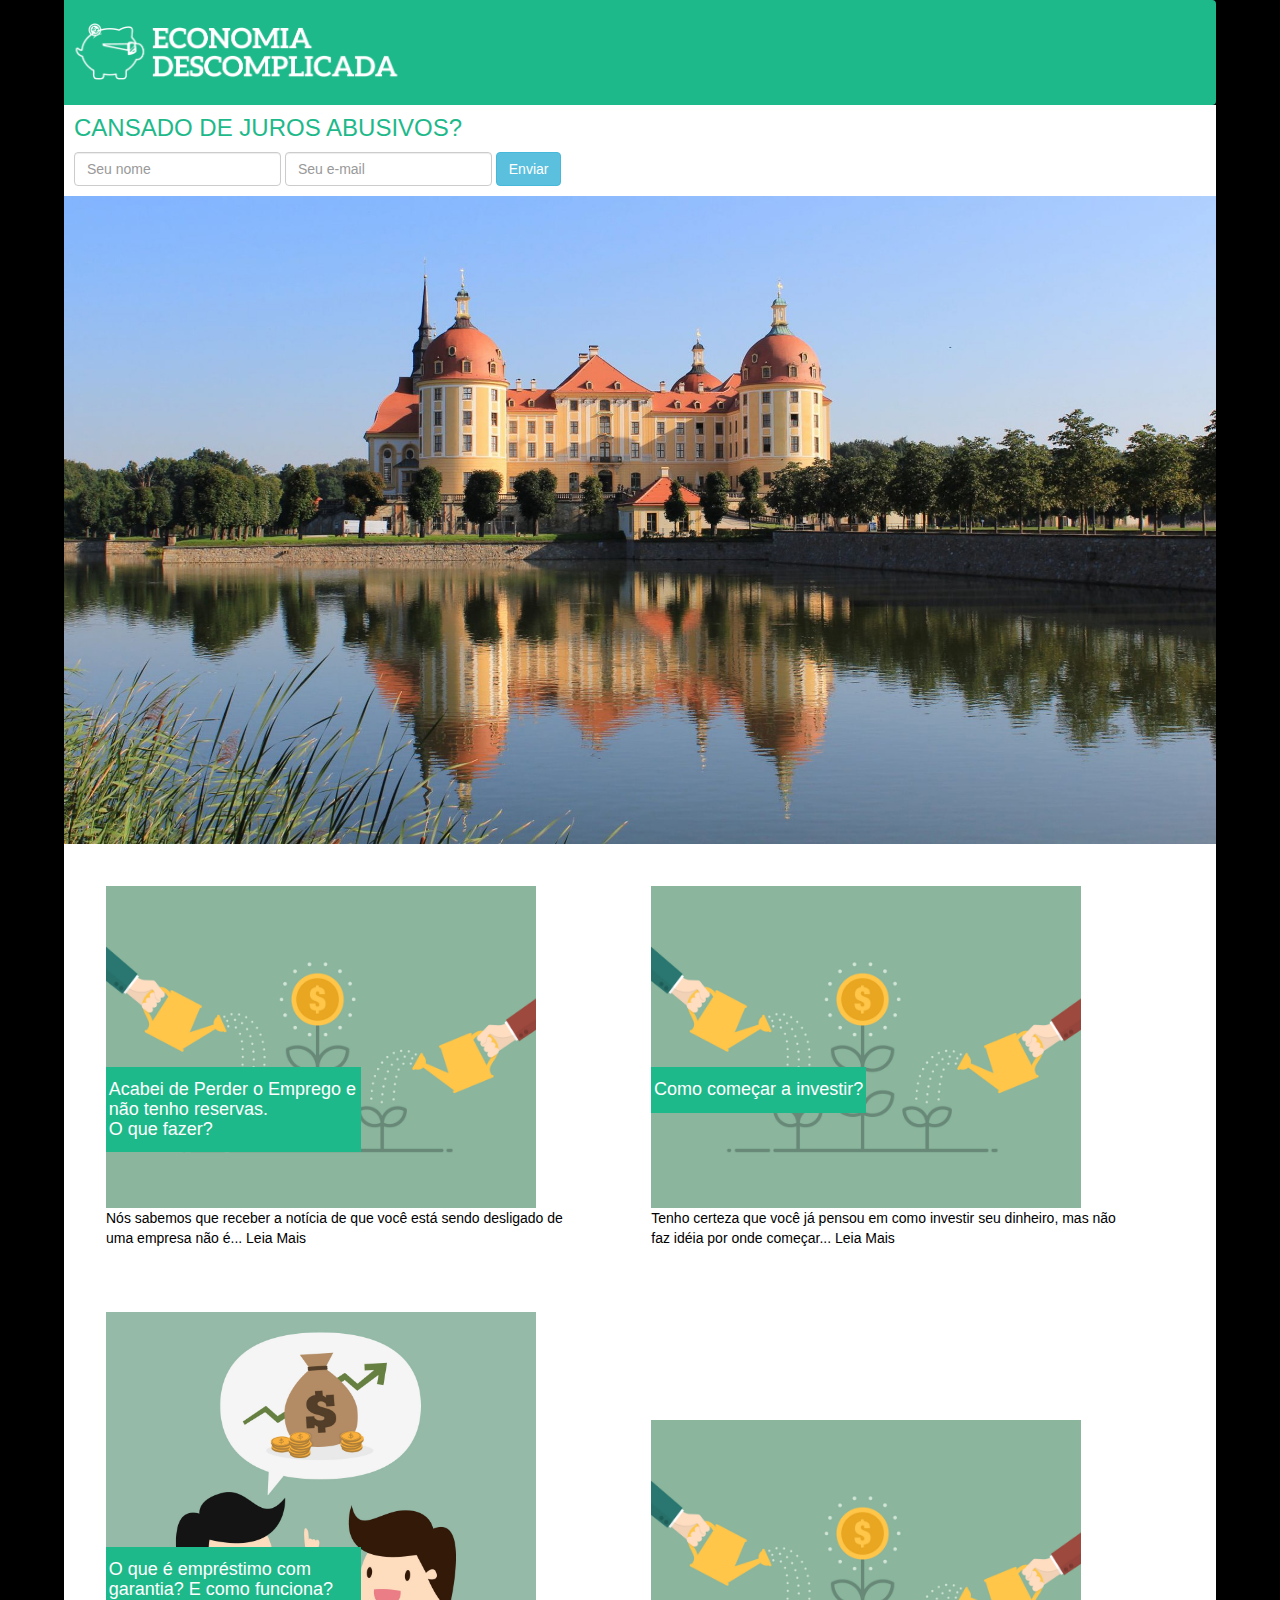
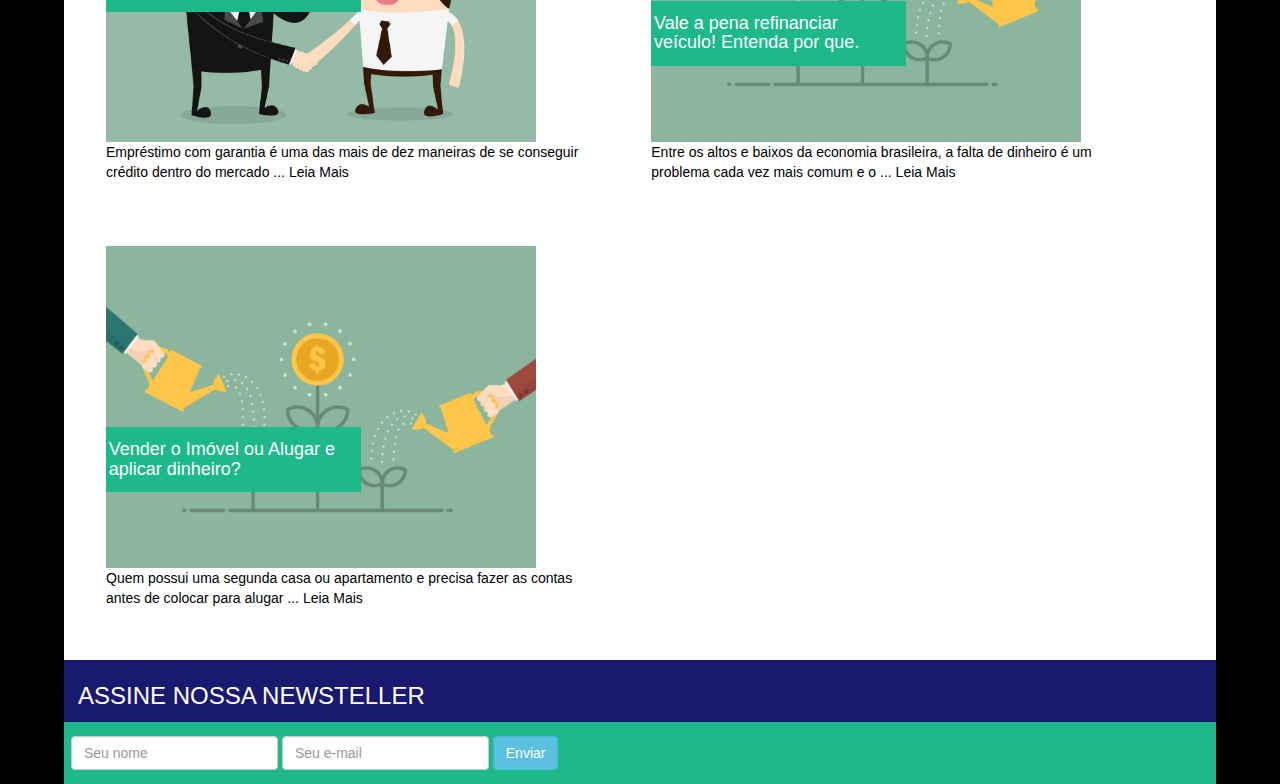
==== index.html @ 899be02d "Primeiro commit" ====
<!DOCTYPE html>
<html>
	<head>
		<meta charset="utf-8">
		<title>ECONOMIA DESCOMPLICADA</title>
		<link rel="shortcut icon" href="img/icon.ico" type="image/x-icon"/>
		<link rel="stylesheet" type="text/css" href="css/reset.css">
		<link rel="stylesheet" type="text/css" href="bootstrap/css/bootstrap.min.css">
		<link rel="stylesheet" type="text/css" href="css/estilo.css">
		<meta name="viewport" content="width=device-width, initial-scale=1">

	</head>
	<body>
		<header>
			<nav class="navbar">
				<img class="logo" src="img/logo.png">
			</nav>
		</header>
		<main>
		<section class="first-form">
			<h3>CANSADO DE JUROS ABUSIVOS?</h3>

			<ul id="mensagens-erro"></ul>
			<form class="form-inline" id="form-adiciona">
				<div class="form-group">
					<input id="nome" name="nome" class="form-control" type="text" placeholder="Seu nome"><br>
				</div>
				<div class="form-group mx-sm-3">
					<input id="email" class="form-control" type="email" placeholder="Seu e-mail">
				</div>
				<button type="button" class="btn btn-info" type="submit" id="cadastro-usuario" onclick="window.location.href='article_template.html';">Enviar</button>
			</form>


		</section>
		<section class="carousel">
			<img class="img-responsive" src="img/castelo.jpg">
		</section>
		<section class="articles">
				<ul class="boxes">
				 <li>
				  <a href="artigos/acabei-de-perder-o-emprego.html" class="colorhref">
				   <figure>
					<img class="img-responsive" src="img/como-investir.jpg" alt="Acabei de Perder o Emprego">
					<div class="float-title"><h4>Acabei de Perder o Emprego e não tenho reservas.<br> O que fazer?</h4></div>
					<figcaption>Nós sabemos que receber a notícia de que você está sendo desligado de uma empresa não é... Leia Mais</figcaption>
				   </figure>
				  </a>
				 </li>
				 <li>
				  <a href="artigos/como-comecar-a-investir.html" class="colorhref">
				   <figure>
					<img class="img-responsive" src="img/como-investir.jpg" alt="Como começar a investir?">
					<div class="float-title"><h4>Como começar a investir?</h4></div>
					<figcaption>Tenho certeza que você já pensou em como investir seu dinheiro, mas não faz idéia por onde começar... Leia Mais</figcaption>
				   </figure>
				  </a>
				 </li>
				 <li>
				  <a href="artigos/emprestimo-com-garantia.html" class="colorhref">
				   <figure>
					<img class="img-responsive" src="img/emprestimo.jpg" alt="Emprestimo com garantia">
					<div class="float-title"><h4>O que é empréstimo com garantia? E como funciona?</h4></div>
					<figcaption>Empréstimo com garantia é uma das mais de dez maneiras de se conseguir crédito dentro do mercado ... Leia Mais</figcaption>
				   </figure>
				  </a>
				 </li>
				 <li>
				  <a href="artigos/vale-a-pena-refinanciar-veiculo.html" class="colorhref">
				   <figure>
					<img class="img-responsive" src="img/como-investir.jpg" alt="Vale a pena refinanciar veiculo">
					<div class="float-title"><h4>Vale a pena refinanciar veículo! Entenda por que.</h4></div>
					<figcaption>Entre os altos e baixos da economia brasileira, a falta de dinheiro é um problema cada vez mais comum e o ... Leia Mais</figcaption>
				   </figure>
				  </a>
				 </li>
				 <li>
				  <a href="artigos/vender-o-imovel-ou-alugar.html" class="colorhref">
				   <figure>
					<img class="img-responsive" src="img/como-investir.jpg" alt="Vender o imovel ou Alugar">
					<div class="float-title"><h4>Vender o Imóvel ou Alugar e aplicar dinheiro?</h4></div>
					<figcaption>Quem possui uma segunda casa ou apartamento e precisa fazer as contas antes de colocar para alugar ... Leia Mais</figcaption>
				   </figure>
				  </a>
				 </li>
				</ul>
		</section>
		<section class="second-form">
			<div class="form-title">
				<h3>Assine nossa Newsteller</h3>
			</div>
			<form class="form-inline form-config">
				<div class="form-group">
					<input id="contato-nome" class="form-control" type="text" placeholder="Seu nome"><br>
				</div>
				<div class="form-group mx-sm-3">
					<input id="contato-email" class="form-control" type="email" placeholder="Seu e-mail">
				</div>
				<button type="button" class="btn btn-info" type="submit">Enviar</button>
			</form>
		</section>
		</main>

		<script src="js/jquery.js"></script>
		<script src="bootstrap/js/bootstrap.min.js"></script>
		<script src="js/form.js"></script>
	</body>
</html>
---- css/estilo.css ----
html,body{
    height: 100%;
}

body{
	width:90%;
	margin-left:auto;
	margin-right:auto;
	background-color: #000;
	border:0px;
}
header{
	line-height:0px;
}
main{
	width:100%;
	background-color: #FFF;
}

.navbar{
	background-color:#1EB98A;
	border:0px;
	margin:0px;
}

.logo{
	width:30%;
}

.carousel{
	width:100%;
}

.first-form{
	padding:10px;
}

.first-form h3{
	margin:0px;
	color:#1EB98A;
	text-transform:uppercase;
}

.articles{
	background-color: #FFF;
	width:100%;
	padding:10px;
}

.boxes li {
	display: inline-block;

	width: 45%;
	height:50%;
	box-sizing: border-box;
	padding: 16px;
	margin: 16px;
	position:relative;
}

.boxes a{
	color: black;
}

.boxes img{
	max-width:90%;
	margin.2em;
}

.float-title{
	max-width:50%;
	background-color: #1EB98A;
	color: white;
	float:left;
	position:absolute;
	top:50%;
	padding:0.2em;
}

.form-title{
	width:100%;
	padding:0.2em;
	padding-left:1em;
	background-color: #191970;
	color:white;
	text-transform:uppercase;
	margin: 0px;
	border:0px;
}

.second-form{
	width:100%;
	background-color:#1EB98A;
	margin:0px;
	border:0px;
}

.form-config{
	padding: 1em 0.5em;
}
#div-artigos{
	position:relative;
	width:95%;
	margin:none;
}
.img-title-art{
	width:100%;
}

#mensagens-erro {
	color: red;
}
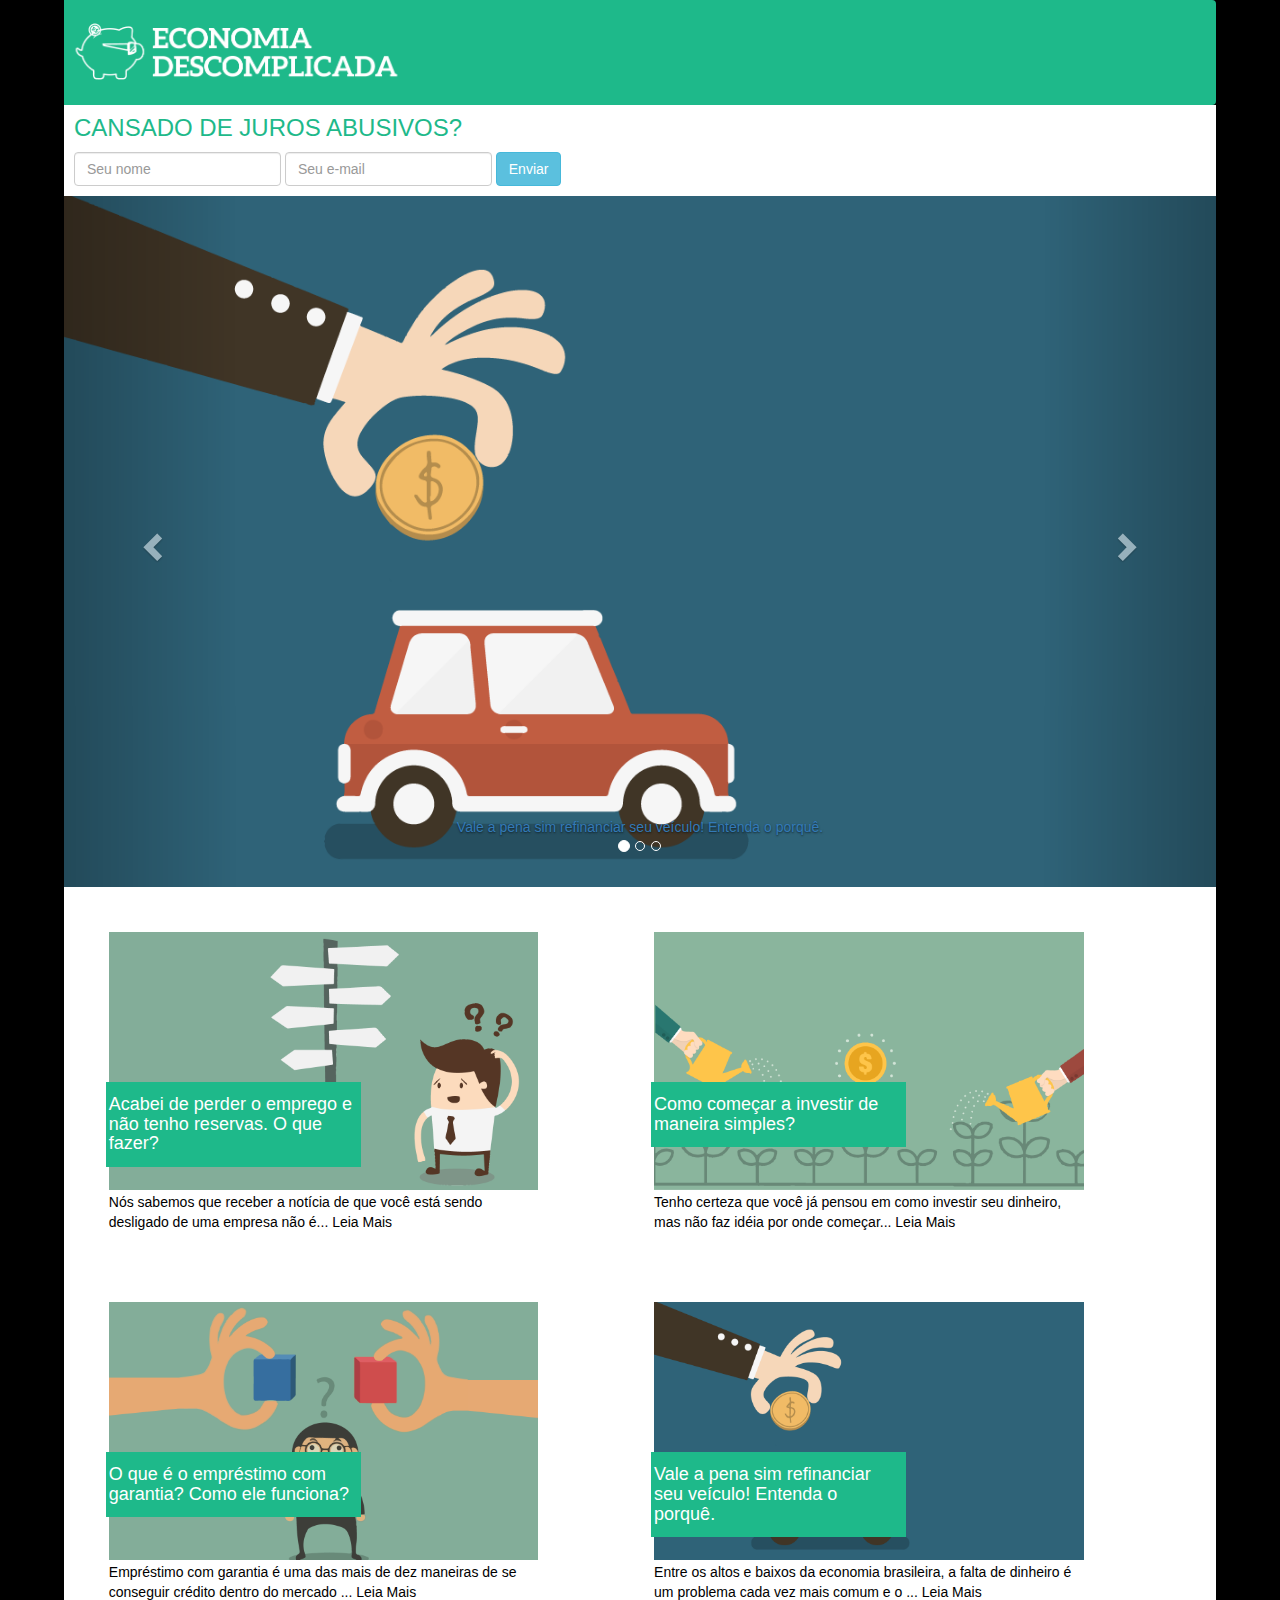
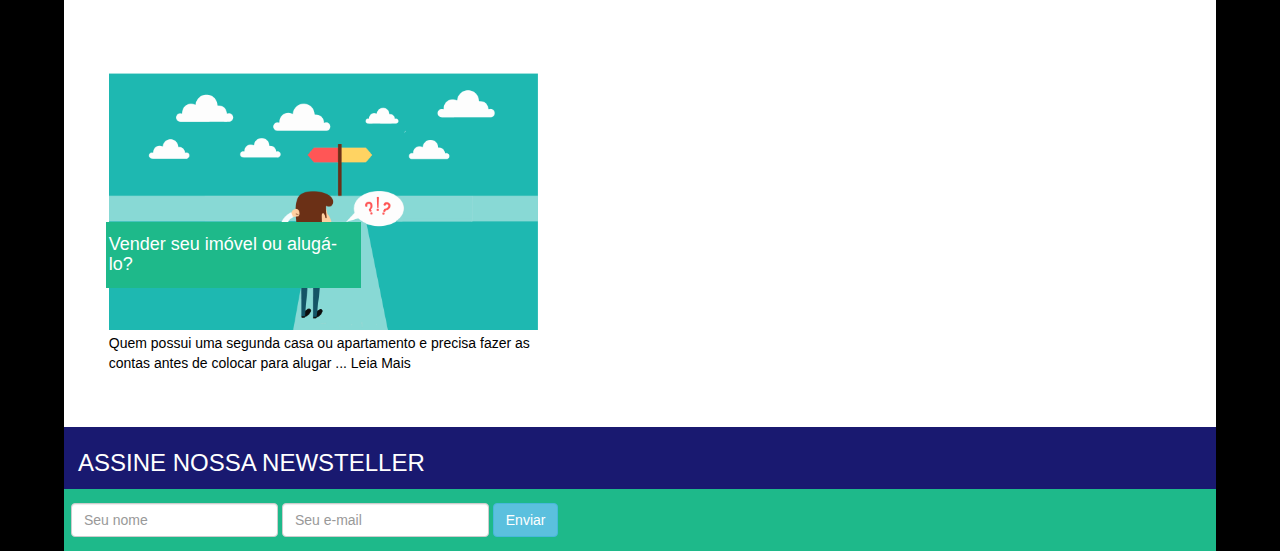
==== commit 49848a2c: "25_09 - 01:14" ====
--- a/index.html
+++ b/index.html
@@ -26,23 +26,62 @@
 					<input id="nome" name="nome" class="form-control" type="text" placeholder="Seu nome"><br>
 				</div>
 				<div class="form-group mx-sm-3">
-					<input id="email" class="form-control" type="email" placeholder="Seu e-mail">
+					<input id="email" name="email" class="form-control" type="email" placeholder="Seu e-mail">
 				</div>
-				<button type="button" class="btn btn-info" type="submit" id="cadastro-usuario" onclick="window.location.href='article_template.html';">Enviar</button>
+				<button type="button" class="btn btn-info" type="submit" id="cadastro-usuario" onclick="window.location.href='index.html';">Enviar</button>
 			</form>
 
 
 		</section>
 		<section class="carousel">
-			<img class="img-responsive" src="img/castelo.jpg">
+			<div id="carousel-example-generic" class="carousel slide" data-ride="carousel">
+			  <!-- Indicators -->
+			  <ol class="carousel-indicators">
+				<li data-target="#carousel-example-generic" data-slide-to="0" class="active"></li>
+				<li data-target="#carousel-example-generic" data-slide-to="1"></li>
+				<li data-target="#carousel-example-generic" data-slide-to="2"></li>
+			  </ol>
+
+			  <!-- Wrapper for slides -->
+			  <div class="carousel-inner" role="listbox">
+				<div class="item active">
+				  <img src="img/refinanciar-veiculo.png" alt="Vale a pena refinanciar veiculo">
+				  <div class="carousel-caption">
+					<a href="artigos/vale-a-pena-refinanciar-veiculo.html">Vale a pena sim refinanciar seu veículo! Entenda o porquê. </a>
+				  </div>
+				</div>
+				<div class="item">
+				  <img src="img/perder-emprego.png" alt="Acabei de Perder o Emprego">
+				  <div class="carousel-caption">
+					<a href="artigos/acabei-de-perder-o-emprego.html">Acabei de perder o emprego e não tenho reservas. O que fazer?</a>
+				  </div>
+				</div>
+				<div class="item">
+				  <img src="img/perder-emprego.png" alt="Acabei de Perder o Emprego">
+				  <div class="carousel-caption">
+					<a href="artigos/acabei-de-perder-o-emprego.html">Acabei de perder o emprego e não tenho reservas. O que fazer?</a>
+				  </div>
+				</div>
+			  </div>
+
+			  <!-- Controls -->
+			  <a class="left carousel-control" href="#carousel-example-generic" role="button" data-slide="prev">
+				<span class="glyphicon glyphicon-chevron-left" aria-hidden="true"></span>
+				<span class="sr-only">Previous</span>
+			  </a>
+			  <a class="right carousel-control" href="#carousel-example-generic" role="button" data-slide="next">
+				<span class="glyphicon glyphicon-chevron-right" aria-hidden="true"></span>
+				<span class="sr-only">Next</span>
+			  </a>
+			</div>
 		</section>
 		<section class="articles">
 				<ul class="boxes">
 				 <li>
 				  <a href="artigos/acabei-de-perder-o-emprego.html" class="colorhref">
 				   <figure>
-					<img class="img-responsive" src="img/como-investir.jpg" alt="Acabei de Perder o Emprego">
-					<div class="float-title"><h4>Acabei de Perder o Emprego e não tenho reservas.<br> O que fazer?</h4></div>
+					<img class="img-responsive" src="img/perder-emprego.png" alt="Acabei de Perder o Emprego">
+					<div class="float-title"><h4>Acabei de perder o emprego e não tenho reservas. O que fazer? </h4></div>
 					<figcaption>Nós sabemos que receber a notícia de que você está sendo desligado de uma empresa não é... Leia Mais</figcaption>
 				   </figure>
 				  </a>
@@ -50,8 +89,8 @@
 				 <li>
 				  <a href="artigos/como-comecar-a-investir.html" class="colorhref">
 				   <figure>
-					<img class="img-responsive" src="img/como-investir.jpg" alt="Como começar a investir?">
-					<div class="float-title"><h4>Como começar a investir?</h4></div>
+					<img class="img-responsive" src="img/como-investir.png" alt="Como começar a investir?">
+					<div class="float-title"><h4>Como começar a investir de maneira simples?</h4></div>
 					<figcaption>Tenho certeza que você já pensou em como investir seu dinheiro, mas não faz idéia por onde começar... Leia Mais</figcaption>
 				   </figure>
 				  </a>
@@ -59,8 +98,8 @@
 				 <li>
 				  <a href="artigos/emprestimo-com-garantia.html" class="colorhref">
 				   <figure>
-					<img class="img-responsive" src="img/emprestimo.jpg" alt="Emprestimo com garantia">
-					<div class="float-title"><h4>O que é empréstimo com garantia? E como funciona?</h4></div>
+					<img class="img-responsive" src="img/emprestimo-com-garantia.png" alt="Emprestimo com garantia">
+					<div class="float-title"><h4>O que é o empréstimo com garantia? Como ele funciona? </h4></div>
 					<figcaption>Empréstimo com garantia é uma das mais de dez maneiras de se conseguir crédito dentro do mercado ... Leia Mais</figcaption>
 				   </figure>
 				  </a>
@@ -68,8 +107,8 @@
 				 <li>
 				  <a href="artigos/vale-a-pena-refinanciar-veiculo.html" class="colorhref">
 				   <figure>
-					<img class="img-responsive" src="img/como-investir.jpg" alt="Vale a pena refinanciar veiculo">
-					<div class="float-title"><h4>Vale a pena refinanciar veículo! Entenda por que.</h4></div>
+					<img class="img-responsive" src="img/refinanciar-veiculo.png" alt="Vale a pena refinanciar veiculo">
+					<div class="float-title"><h4>Vale a pena sim refinanciar seu veículo! Entenda o porquê. </h4></div>
 					<figcaption>Entre os altos e baixos da economia brasileira, a falta de dinheiro é um problema cada vez mais comum e o ... Leia Mais</figcaption>
 				   </figure>
 				  </a>
@@ -77,8 +116,8 @@
 				 <li>
 				  <a href="artigos/vender-o-imovel-ou-alugar.html" class="colorhref">
 				   <figure>
-					<img class="img-responsive" src="img/como-investir.jpg" alt="Vender o imovel ou Alugar">
-					<div class="float-title"><h4>Vender o Imóvel ou Alugar e aplicar dinheiro?</h4></div>
+					<img class="img-responsive" src="img/vender-ou-alugar.png" alt="Vender o imovel ou Alugar">
+					<div class="float-title"><h4>Vender seu imóvel ou alugá-lo?</h4></div>
 					<figcaption>Quem possui uma segunda casa ou apartamento e precisa fazer as contas antes de colocar para alugar ... Leia Mais</figcaption>
 				   </figure>
 				  </a>
@@ -100,7 +139,6 @@
 			</form>
 		</section>
 		</main>
-
 		<script src="js/jquery.js"></script>
 		<script src="bootstrap/js/bootstrap.min.js"></script>
 		<script src="js/form.js"></script>
--- a/css/estilo.css
+++ b/css/estilo.css
@@ -64,7 +64,12 @@
 
 .boxes img{
 	max-width:90%;
-	margin.2em;
+	margin:0.2em;
+}
+
+.boxes figcaption{
+	max-width:90%;
+	margin:0.2em;
 }
 
 .float-title{
@@ -104,9 +109,8 @@
 	margin:none;
 }
 .img-title-art{
-	width:100%;
+	width:95%;
 }
-
 #mensagens-erro {
 	color: red;
 }
